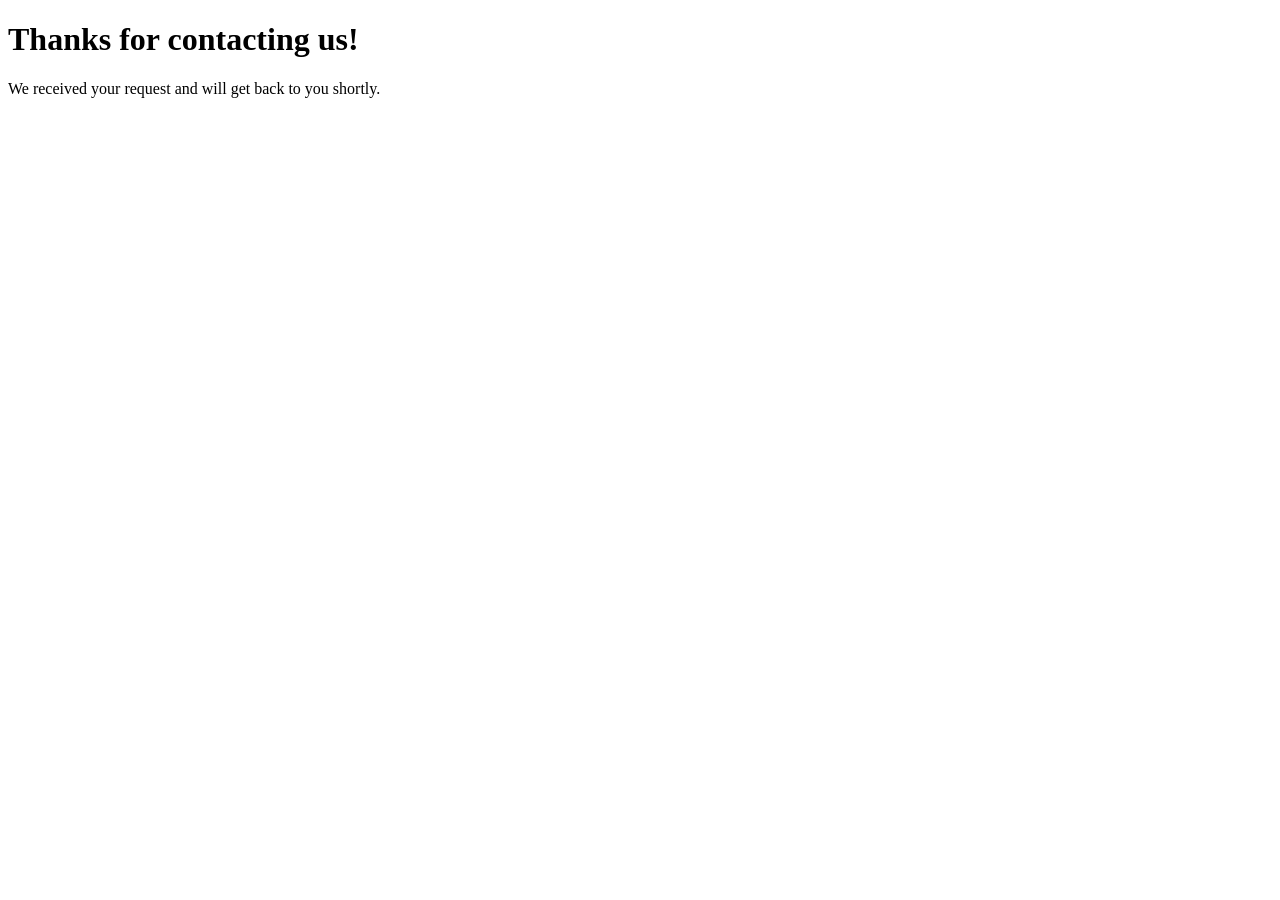
==== thank-you.html @ 4bb5072d "Adding thank you page" ====
<!DOCTYPE html>
<html lang="en">
<head>
  <meta charset="UTF-8">
  <title>Thank You</title>
</head>
<body>
  <h1>Thanks for contacting us!</h1>
  <p>We received your request and will get back to you shortly.</p>
</body>
</html>
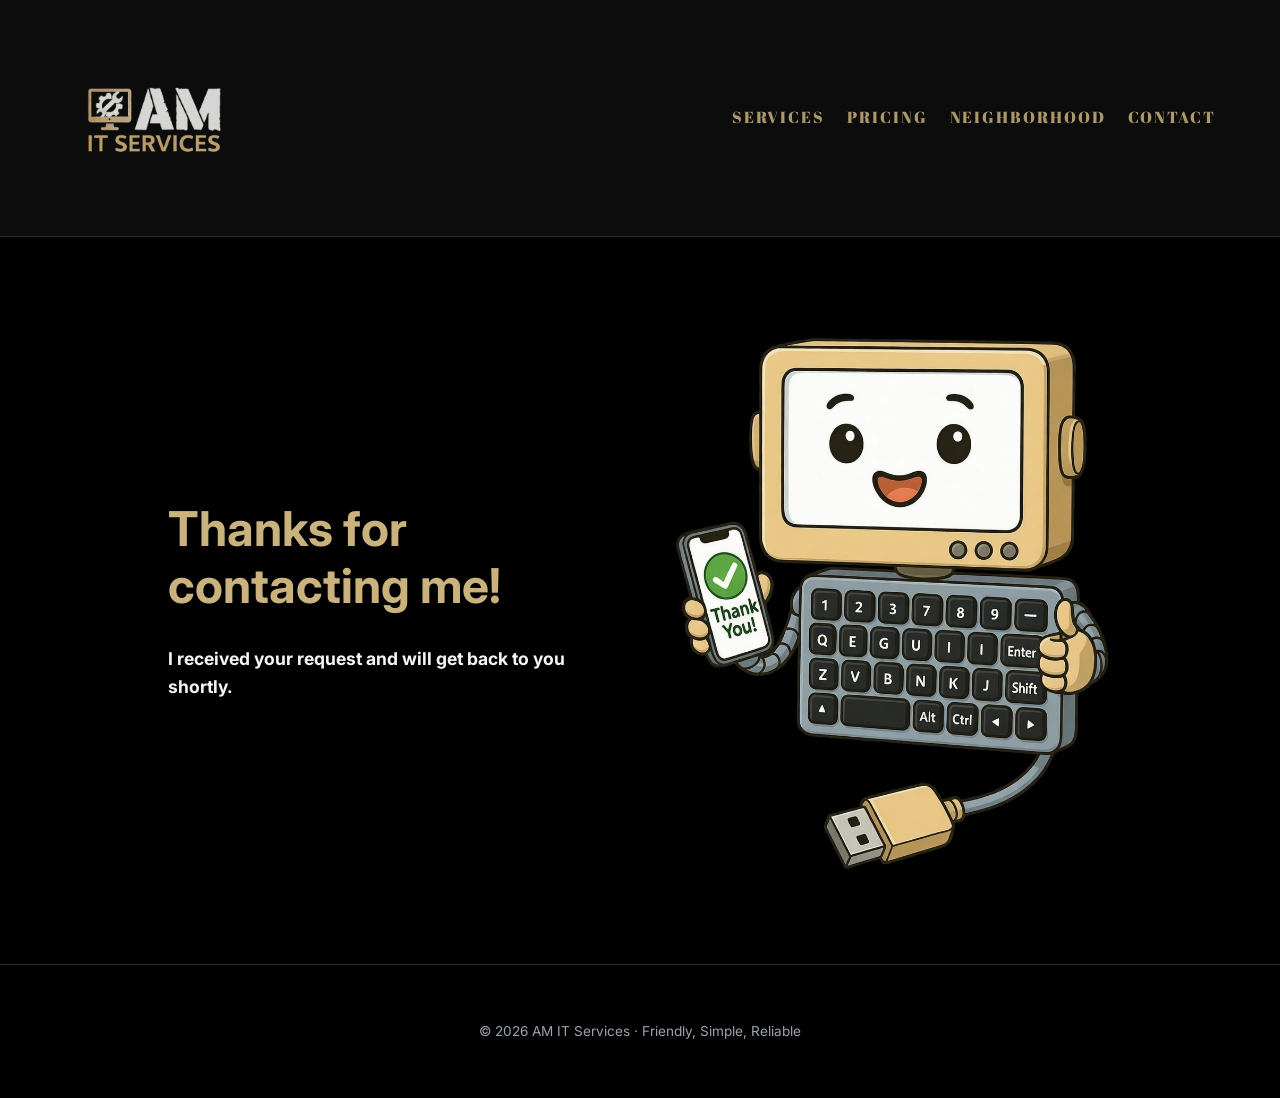
==== commit 96faa137: "Updating thank-you page design" ====
--- a/thank-you.html
+++ b/thank-you.html
@@ -1,11 +1,71 @@
 <!DOCTYPE html>
 <html lang="en">
 <head>
-  <meta charset="UTF-8">
-  <title>Thank You</title>
+  <meta charset="UTF-8" />
+  <meta name="viewport" content="width=device-width, initial-scale=1" />
+  <title>Thank-You</title>
+
+  <!-- Google Font -->
+  <link href="https://fonts.googleapis.com/css2?family=Inter:wght@400;600;700&display=swap" rel="stylesheet">
+
+  <!-- Google Font -->
+   <link rel="stylesheet" href="styles.css">
+
+  <script src="nav.js" defer></script>
+
+
 </head>
 <body>
-  <h1>Thanks for contacting us!</h1>
-  <p>We received your request and will get back to you shortly.</p>
+
+<header class="site-header">
+  <div class="container">
+    <nav>
+      <!--strong>AM IT SERVICES</strong-->
+      <a href="/" class="logo">
+        <img src="images/logo-removebg-preview.png" 
+          alt="AM IT Services logo"
+          width="1024"
+          height="1024"
+          loading="eager" 
+        />
+      </a>
+
+       <button class="nav-toggle" aria-label="Open menu">
+          ☰
+       </button>
+
+      <!-- Menu -->
+      <ul class="nav-menu">
+        <li><a href="#services">Services</a></li>
+        <li><a href="#pricing">Pricing</a></li>
+        <li><a href="#local">Neighborhood</a></li>
+        <li><a href="#contact">Contact</a></li>
+      </ul>
+    </nav>
+  </div>
+</header>
+
+<main class="section">
+  <div class="container thank-you-wrapper">
+
+    <div class="thank-you-content">
+      <h1 class="section-title">Thanks for contacting me!</h1>
+      <h3 class="section-subtitle">I received your request and will get back to you shortly.</h3>
+    </div>
+
+    <div class="thank-you-image">
+      <img src="images/thanks.jpg" alt="Thank You">
+    </div>
+
+  </div>
+</main>
+
+
+<footer>
+  <div class="container">
+     © <span id="year"></span> AM IT Services · Friendly, Simple, Reliable
+  </div>
+</footer>
+
 </body>
 </html>
--- a/styles.css
+++ b/styles.css
@@ -0,0 +1,557 @@
+html {
+  font-size: 16px;
+}
+
+body {
+  min-width: 320px;
+}
+
+
+/* =========================
+   Custom Font
+========================= */
+@font-face {
+  font-family: "TillDisplay";
+  src: url("./fonts/AbrilFatface.ttf") format("truetype");
+  font-weight: normal;
+  font-style: normal;
+}
+
+/* =========================
+   CSS Variables (Dark Theme)
+========================= */
+/*:root {
+  --bg: #0b0b0b;
+  --surface: #111111;
+  --text: #f5f5f5;
+  --muted: #9ca3af;
+  --accent: #c1121f; 
+  --border: #222222;
+}*/
+
+:root {
+  --bg: #000000;
+  --surface: #0c0c0c;
+
+  --text: #f5f5f5;
+  --muted: #9ca3af;
+
+  /* Till Lindemann inspired */
+  --till-gold: #c9b27c;
+  --till-gold-hover: #e0c98f;
+
+  --border: #2a2a2a;
+}
+
+
+/* =========================
+   Base Reset
+========================= */
+* {
+  box-sizing: border-box;
+  margin: 0;
+  padding: 0;
+}
+
+body {
+  background: var(--bg);
+  color: var(--text);
+  font-family: Inter, system-ui, -apple-system, sans-serif;
+  line-height: 1.6;
+}
+
+/* =========================
+   Typography
+========================= */
+
+/* Lindemann font – color + style */
+.hero h1,
+nav a,
+nav strong,
+section h2 {
+  color: var(--till-gold);
+}
+
+/* Till-style outlined elements */
+.card,
+.local {
+  background: rgba(255, 255, 255, 0.02);
+}
+input,
+textarea {
+  border: 1px solid var(--till-gold);
+  background: transparent;
+}
+
+
+
+/* Navigation links only */
+nav a {
+  font-family: "TillDisplay", Inter, sans-serif;
+  letter-spacing: 0.12em;
+  text-transform: uppercase;
+  opacity: 0.85;
+}
+
+nav a:hover {
+  opacity: 1;
+  color: var(--till-gold);
+}
+
+/* Keep logo/title consistent if desired */
+nav strong {
+  font-family: "TillDisplay", Inter, sans-serif;
+  letter-spacing: 0.15em;
+}
+
+/* Section titles ONLY */
+section h2 {
+  font-family: "TillDisplay", Inter, sans-serif;
+  letter-spacing: 0.08em;
+  text-transform: uppercase;
+  margin-bottom: 32px;
+  border-left: 3px solid var(--till-gold);
+  padding-left: 14px;
+}
+
+
+h2 {
+  font-size: 1.9rem;
+}
+
+h3 {
+  font-size: 1.1rem;
+}
+
+p {
+  color: var(--muted);
+}
+
+/* =========================
+   Links & Buttons
+========================= */
+a {
+  color: var(--text);
+  text-decoration: none;
+}
+
+a:hover {
+  color: var(--accent);
+}
+
+/*.btn {
+  display: inline-block;
+  background: var(--accent);
+  color: #fff;
+  padding: 12px 22px;
+  border-radius: 4px;
+  font-weight: 700;
+  letter-spacing: 0.05em;
+  text-transform: uppercase;
+}
+
+.btn:hover {
+  background: #e11d2e;
+}*/
+
+.btn {
+  background: transparent;
+  color: var(--till-gold);
+  border: 1px solid var(--till-gold);
+  padding: 12px 28px;
+  border-radius: 8px;
+  font-family: Inter, sans-serif;
+  letter-spacing: 0.12em;
+  text-transform: uppercase;
+  font-weight: 600;
+  cursor: pointer;
+  text-align: center;
+}
+
+.btn:hover {
+  background: var(--till-gold);
+  color: #000;
+}
+
+
+/* =========================
+   Layout
+========================= */
+.container {
+  max-width: 1000px;
+  margin: 0 auto;
+  padding: clamp(16px, 4vw, 28px);
+}
+
+/* =========================
+   Header / Nav
+========================= */
+header {
+  border-bottom: 1px solid var(--border);
+  background: var(--surface);
+}
+
+/* =========================
+   Sticky Shrinking Header
+========================= */
+
+.site-header {
+  width: 100%;
+
+}
+
+
+.site-header .container {
+  max-width: 1800px; /* wider than rest of site */
+  padding-left: clamp(24px, 6vw, 64px);
+  padding-right: clamp(24px, 6vw, 64px);
+}
+
+
+
+/* =========================
+   Logo
+========================= */
+
+.logo {
+  display: flex;
+  align-items: center;
+}
+
+.logo img {
+  height: 140px;          /* Controls visible size */
+  width: auto;
+  max-width: 100%;
+  object-fit: contain;
+}
+
+/* Slightly larger on desktop */
+@media (min-width: 768px) {
+  .logo img {
+    height: 180px;
+  }
+}
+
+
+nav {
+  display: flex;
+  justify-content: space-between;
+  align-items: center;
+  flex-wrap: wrap;
+  gap: 16px;
+}
+
+nav strong {
+  font-family: "TillDisplay", sans-serif;
+  letter-spacing: 0.12em;
+}
+
+nav ul {
+  display: flex;
+  gap: 22px;
+  list-style: none;
+  flex-wrap: wrap;
+  justify-content: center;
+  width: 100%;
+  padding-top: 12px;
+}
+
+/* Mobile menu override */
+@media (max-width: 768px) {
+  nav ul {
+    flex-direction: column;
+    width: 100%;
+    padding-top: 24px;
+  }
+}
+
+@media (min-width: 768px) {
+  nav {
+    flex-wrap: nowrap;
+  }
+
+  nav ul {
+    width: auto;
+    padding-top: 0;
+  }
+}
+
+
+/* =========================
+   Hero
+========================= */
+.hero-content {
+  max-width: 720px;
+}
+
+.hero {
+  padding: clamp(60px, 10vw, 90px) 0;
+}
+
+.hero p {
+  max-width: 620px;
+  margin: 20px 0 32px;
+  font-size: 1.1rem;
+  font-size: clamp(1rem, 3.5vw, 1.1rem);
+}
+
+/* Hero headline */
+.hero h1 {
+  font-family: "TillDisplay", Inter, sans-serif;
+  letter-spacing: 0.06em;
+  /*text-transform: uppercase;*/
+  font-size: clamp(1.8rem, 6vw, 2.6rem);
+  line-height: 1.2;
+  word-break: break-word;
+  overflow-wrap: anywhere;
+}
+
+/* =========================
+   Sections
+========================= */
+section {
+  padding: 70px 0;
+  border-top: 1px solid var(--border);
+  padding: clamp(48px, 8vw, 70px) 0;
+}
+
+.grid {
+  display: grid;
+  grid-template-columns: repeat(auto-fit, minmax(260px, 1fr));
+  gap: 24px;
+}
+
+/* =========================
+   Cards
+========================= */
+.card {
+  background: var(--surface);
+  border: 1px solid var(--border);
+  border-radius: 6px;
+  padding: 22px;
+}
+
+.card p {
+  font-size: 0.95rem;
+}
+
+/* =========================
+   Pricing
+========================= */
+.pricing-item {
+  display: flex;
+  justify-content: space-between;
+  padding: 14px 0;
+  border-bottom: 1px solid var(--border);
+  gap: 16px;
+}
+
+@media (max-width: 480px) {
+  .pricing-item {
+    flex-direction: column;
+    align-items: flex-start;
+  }
+
+  .pricing-item strong {
+    margin-top: 4px;
+  }
+}
+
+.pricing-item strong {
+  color: var(--text);
+}
+
+.pricing-item:last-child {
+  border-bottom: none;
+}
+
+/* =========================
+   Local Section
+========================= */
+.local {
+  background: #0f0f0f;
+  border: 1px solid var(--border);
+  border-radius: 10px;
+  padding: 36px;
+}
+
+/* =========================
+   Forms
+========================= */
+form {
+  max-width: 520px;
+  width: 100%;
+}
+
+label {
+  display: block;
+  margin-bottom: 6px;
+  font-weight: 600;
+}
+
+input,
+textarea {
+  width: 100%;
+  background: #0b0b0b;
+  border: 1px solid var(--border);
+  color: var(--text);
+  padding: 10px;
+  border-radius: 4px;
+  margin-bottom: 18px;
+  font-family: inherit;
+}
+
+input::placeholder,
+textarea::placeholder {
+  /*color: #6b7280;*/
+  color: var(--till-gold);
+  opacity: 0.6;
+}
+
+
+
+/* =========================
+   Footer
+========================= */
+footer {
+  border-top: 1px solid var(--border);
+  text-align: center;
+  padding: 28px 0;
+  font-size: 0.85rem;
+  color: var(--muted);
+  font-size: clamp(0.8rem, 3vw, 0.85rem);
+}
+
+/* =========================
+   Mobile
+========================= */
+/*@media (max-width: 600px) {
+  h1 {
+    font-size: 2.1rem;
+  }
+
+  nav ul {
+    gap: 14px;
+  }
+}*/
+
+@media (max-width: 480px) {
+  .hero h1 {
+    letter-spacing: 0.04em;
+  }
+}
+
+@media (prefers-reduced-motion: reduce) {
+  * {
+    transition: none !important;
+  }
+}
+
+@media (prefers-contrast: more) {
+  :root {
+    --till-gold: #e6d39a;
+  }
+}
+
+/* =========================
+   Mobile Navigation
+========================= */
+
+.nav-toggle {
+  background: none;
+  border: 1px solid var(--till-gold);
+  color: var(--till-gold);
+  font-size: 1.4rem;
+  padding: 6px 12px;
+  border-radius: 6px;
+  cursor: pointer;
+  display: none;
+}
+
+/* Mobile behavior */
+@media (max-width: 768px) {
+  .nav-toggle {
+    display: block;
+  }
+
+  .nav-menu {
+    display: none;
+    width: 100%;
+    flex-direction: column;
+    gap: 18px;
+    padding: 24px 0;
+  }
+
+  .nav-menu.active {
+    display: flex;
+  }
+}
+
+
+/* THANK YOU PAGE */
+
+.thank-you-wrapper {
+  display: flex;
+  align-items: center;
+  justify-content: space-between;
+  gap: 60px;
+  min-height: 70vh;
+  position: relative;
+}
+
+.thank-you-content {
+  flex: 1;
+  position: relative;
+  z-index: 2;
+  display: flex;
+  flex-direction: column;
+  gap: 30px;
+}
+
+.thank-you-content .section-title {
+  font-size: 3rem;
+  font-weight: 700;
+  line-height: 1.2;
+  color: var(--till-gold);
+}
+
+.thank-you-bg-text {
+  position: absolute;
+  top: -60px;
+  left: 0;
+  font-size: 6rem;
+  font-weight: 700;
+  opacity: 0.05;
+  text-transform: lowercase;
+  pointer-events: none;
+}
+
+.thank-you-image {
+  flex: 1;
+  text-align: right;
+}
+
+.thank-you-image img {
+  max-width: 100%;
+  height: auto;
+}
+
+/* Responsive */
+@media (max-width: 992px) {
+  .thank-you-wrapper {
+    flex-direction: column;
+    text-align: center;
+  }
+
+  .thank-you-image {
+    text-align: center;
+    width: 70%;
+    max-width: 300px;
+    height: auto;
+  }
+
+  .thank-you-bg-text {
+    left: 50%;
+    transform: translateX(-50%);
+  }
+}
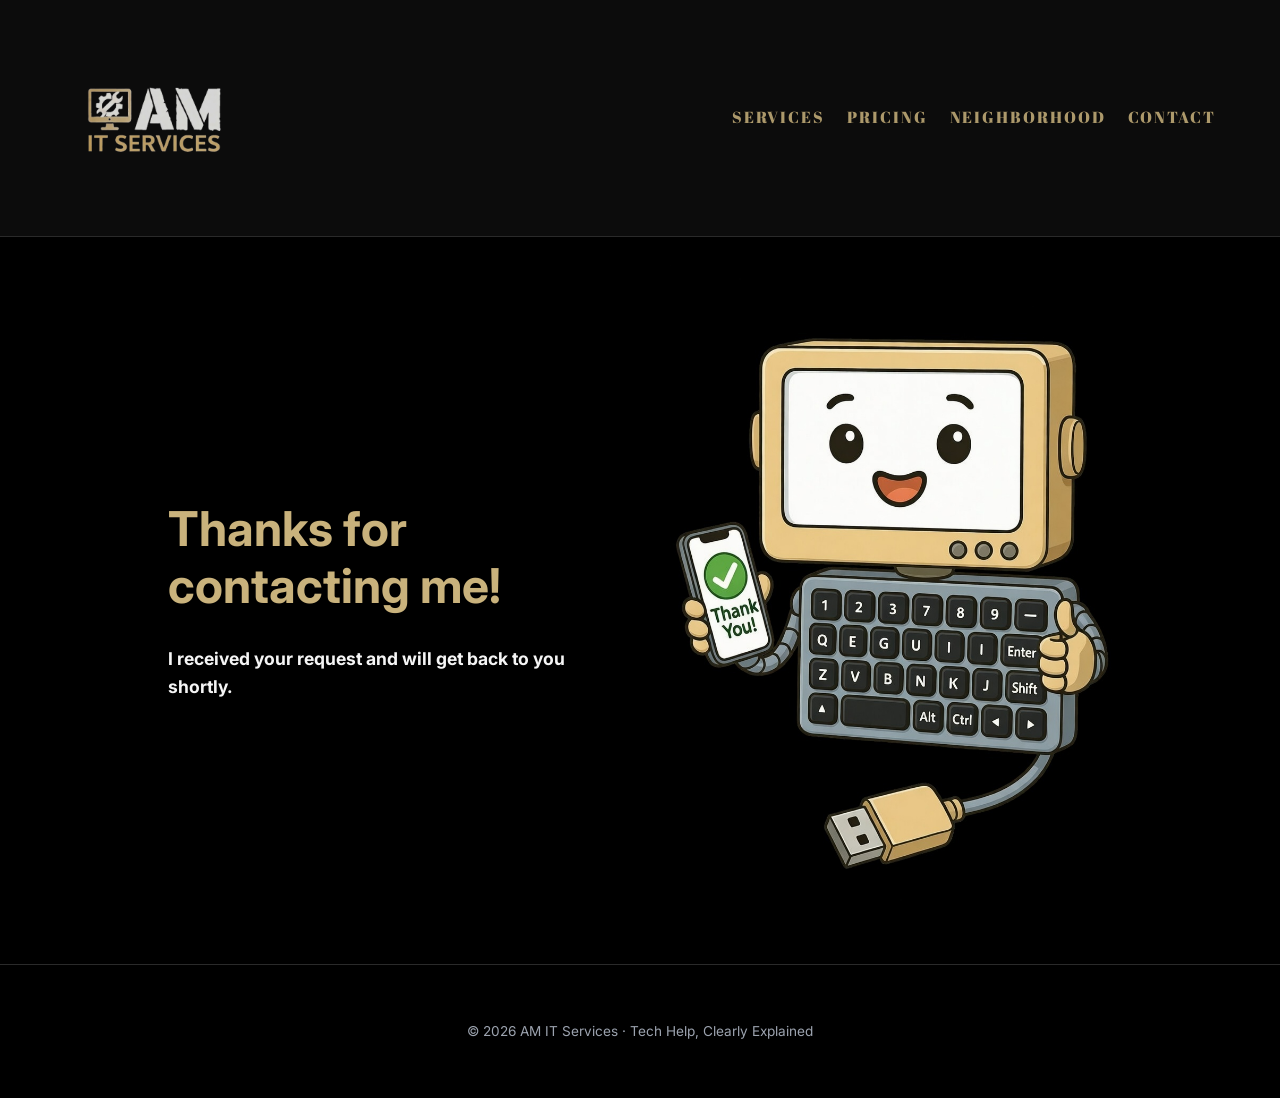
==== commit 83647ce1: "Adjusting services and pricing" ====
--- a/thank-you.html
+++ b/thank-you.html
@@ -63,7 +63,7 @@
 
 <footer>
   <div class="container">
-     © <span id="year"></span> AM IT Services · Friendly, Simple, Reliable
+     © <span id="year"></span> AM IT Services · Tech Help, Clearly Explained
   </div>
 </footer>
 
